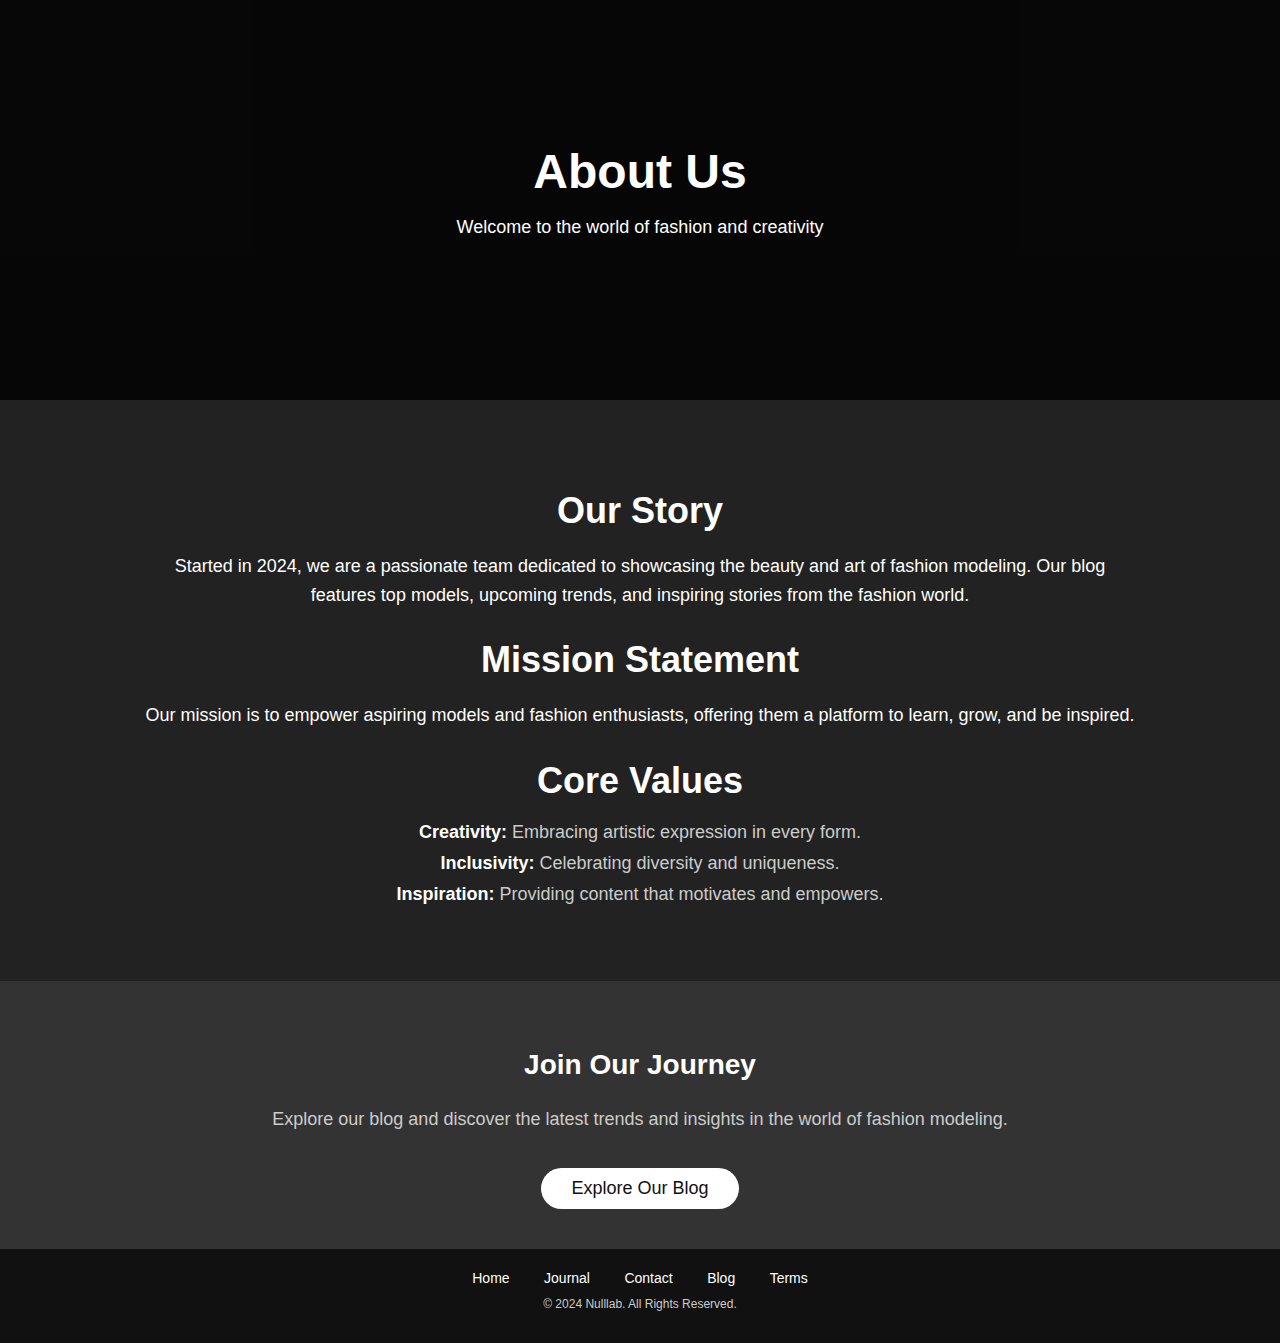
==== about.html @ 3890a97d "bruh" ====
<!DOCTYPE html>
<html lang="en">
<head>
    <meta charset="UTF-8">
    <meta name="viewport" content="width=device-width, initial-scale=1.0">
    <title>About Us</title>
    <link rel="stylesheet" href="style.css">
</head>
<body>
    <header class="hero-about">
        <div class="overlay"></div>
        <div class="hero-content">
            <h1>About Us</h1>
            <p>Welcome to the world of fashion and creativity</p>
        </div>
    </header>

    <section class="about-content">
        <div class="container">
            <h2>Our Story</h2>
            <p>Started in 2024, we are a passionate team dedicated to showcasing the beauty and art of fashion modeling. Our blog features top models, upcoming trends, and inspiring stories from the fashion world.</p>

            <h2>Mission Statement</h2>
            <p>Our mission is to empower aspiring models and fashion enthusiasts, offering them a platform to learn, grow, and be inspired.</p>

            <h2>Core Values</h2>
            <ul>
                <li><strong>Creativity:</strong> Embracing artistic expression in every form.</li>
                <li><strong>Inclusivity:</strong> Celebrating diversity and uniqueness.</li>
                <li><strong>Inspiration:</strong> Providing content that motivates and empowers.</li>
            </ul>
        </div>
    </section>

    <section class="about-cta">
        <div class="cta-content">
            <h3>Join Our Journey</h3>
            <p>Explore our blog and discover the latest trends and insights in the world of fashion modeling.</p>
            <a href="#" class="cta-button">Explore Our Blog</a>
        </div>
    </section>

    <footer>
        <div class="footer-content">
            <nav>
                <a href="index.html">Home</a>
                <a href="journal.html">Journal</a>
                <a href="#">Contact</a>
                <a href="#">Blog</a>
                <a href="#">Terms</a>
            </nav>
            <p>&copy; 2024 Nulllab. All Rights Reserved.</p>
        </div>
    </footer>
</body>
</html>
---- style.css ----
body {
    font-family: 'Montserrat', sans-serif;
    margin: 0;
    background-color: #111;
    color: #fff;
}

.hero-about {
    position: relative;
    background: url('https://images.pexels.com/photos/13464942/pexels-photo-13464942.jpeg?auto=compress&cs=tinysrgb&w=1260&h=750&dpr=1') no-repeat center center/cover;
    height: 400px;
    display: flex;
    justify-content: center;
    align-items: center;
    text-align: center;
}

.hero-about .overlay {
    position: absolute;
    top: 0;
    left: 0;
    width: 100%;
    height: 100%;
    background: rgba(0, 0, 0, 0.6);
}

.hero-about .hero-content {
    z-index: 2;
}

.hero-about h1 {
    font-size: 48px;
    color: #ffffff;
    margin: 0;
}

.hero-about p {
    font-size: 18px;
    color: #fff;
}

.about-content {
    padding: 60px 20px;
    background-color: #222;
}

.about-content .container {
    max-width: 1000px;
    margin: 0 auto;
    text-align: center;
}

.about-content h2 {
    font-size: 36px;
    color: #ffffff;
    margin-bottom: 20px;
}

.about-content p {
    font-size: 18px;
    line-height: 1.6;
}

.about-content ul {
    list-style: none;
    padding: 0;
    margin-top: 20px;
}

.about-content ul li {
    font-size: 18px;
    margin: 10px 0;
    color: #ccc;
}

.about-content ul li strong {
    color: #ffffff;
}

.about-cta {
    padding: 40px 20px;
    background-color: #333;
    text-align: center;
}

.about-cta .cta-content {
    max-width: 800px;
    margin: 0 auto;
}

.about-cta h3 {
    font-size: 28px;
    color: #ffffff;
}

.about-cta p {
    font-size: 18px;
    color: #ccc;
}

.about-cta .cta-button {
    margin-top: 20px;
    display: inline-block;
    padding: 10px 30px;
    color: #111;
    background-color: #ffffff;
    border: none;
    border-radius: 30px;
    text-decoration: none;
    font-size: 18px;
    transition: background-color 0.3s ease;
}

.about-cta .cta-button:hover {
    background-color: #ffffff;
}

footer {
    padding: 20px;
    background-color: #111;
    text-align: center;
}

footer nav a {
    margin: 0 15px;
    color: #fff;
    text-decoration: none;
    font-size: 14px;
}

footer p {
    margin-top: 10px;
    font-size: 12px;
    color: #ccc;
}
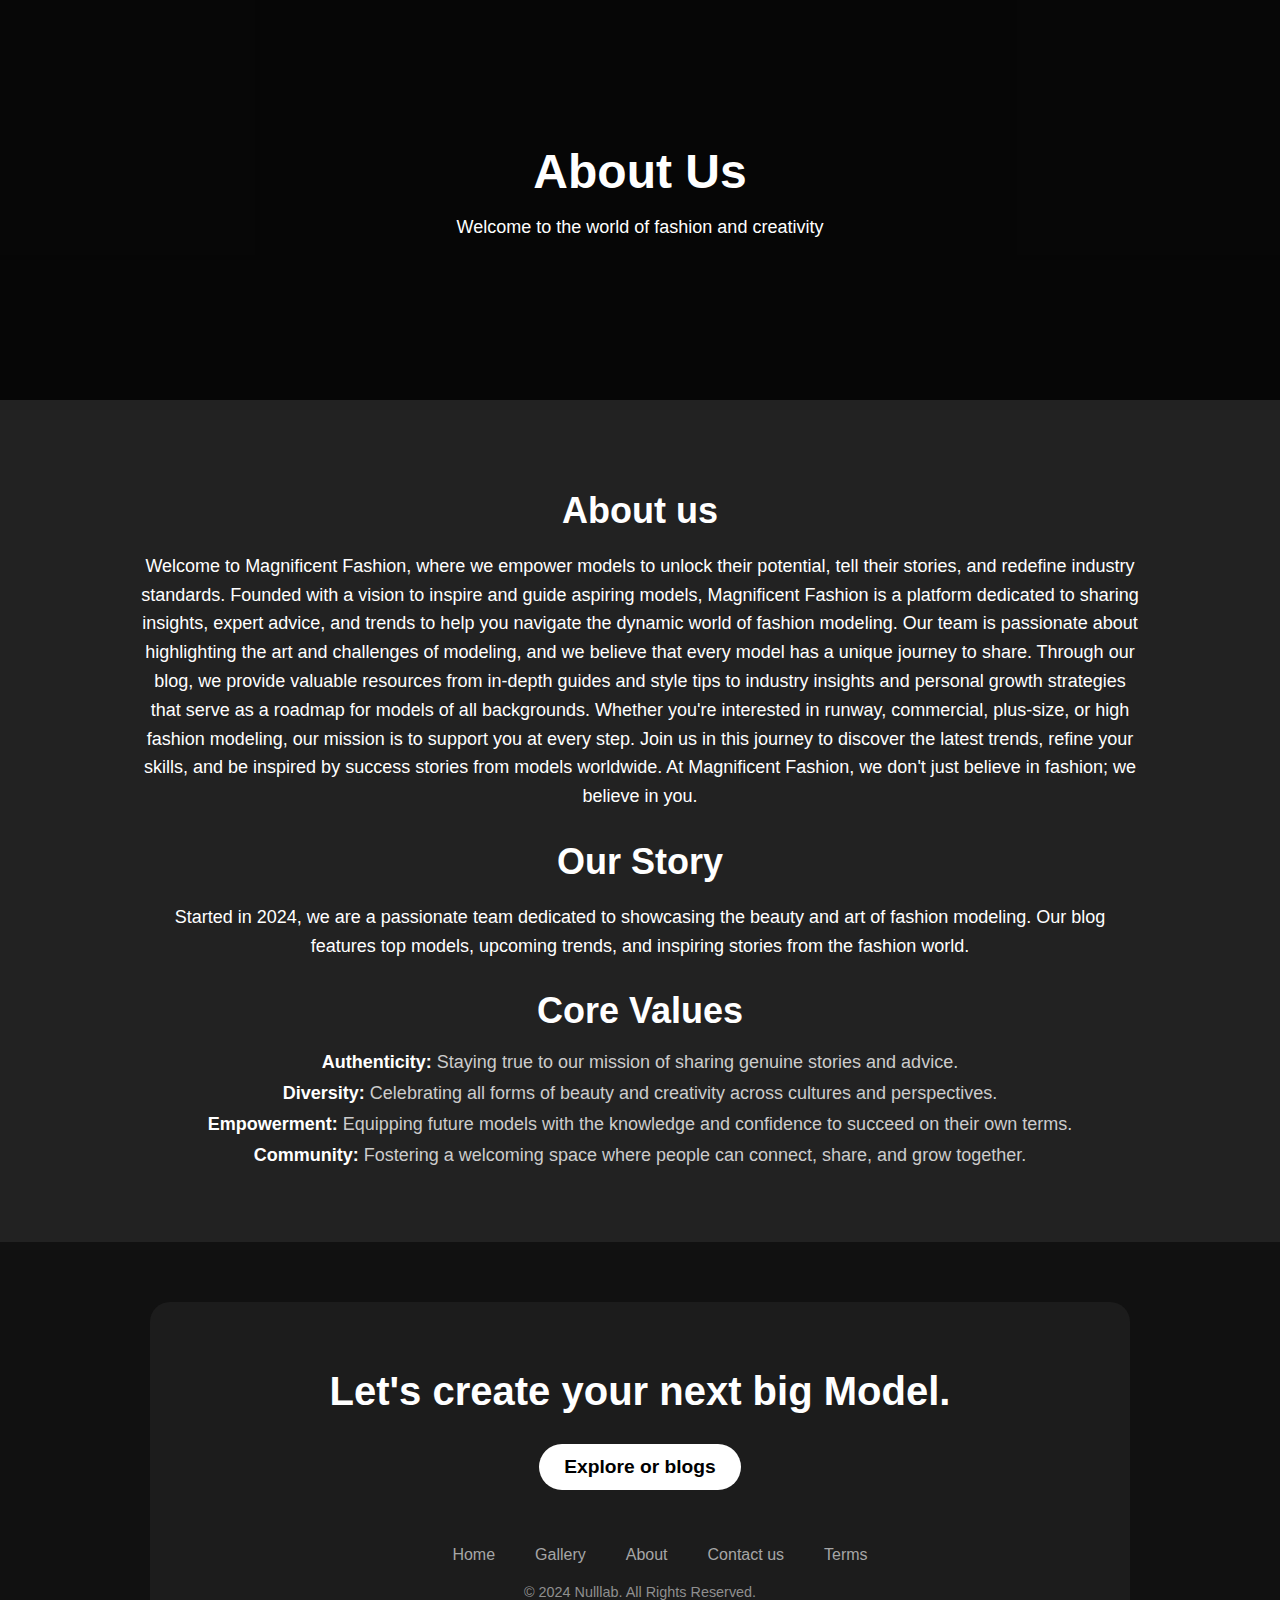
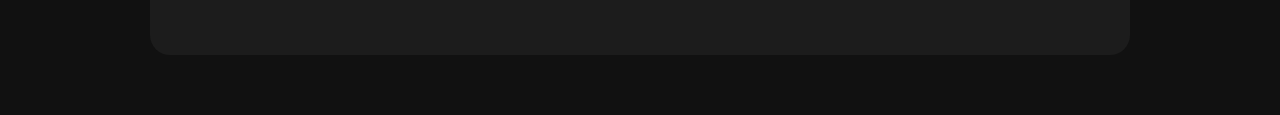
==== commit b4299249: "Add remaining files" ====
--- a/about.html
+++ b/about.html
@@ -4,7 +4,158 @@
     <meta charset="UTF-8">
     <meta name="viewport" content="width=device-width, initial-scale=1.0">
     <title>About Us</title>
-    <link rel="stylesheet" href="style.css">
+    <style>
+        body {
+    font-family: '', sans-serif;
+    margin: 0;
+    background-color: #111;
+    color: #fff;
+}
+
+.hero-about {
+    position: relative;
+    background: url('https://images.pexels.com/photos/13464942/pexels-photo-13464942.jpeg?auto=compress&cs=tinysrgb&w=1260&h=750&dpr=1') no-repeat center center/cover;
+    height: 400px;
+    display: flex;
+    justify-content: center;
+    align-items: center;
+    text-align: center;
+}
+
+.hero-about .overlay {
+    position: absolute;
+    top: 0;
+    left: 0;
+    width: 100%;
+    height: 100%;
+    background: rgba(0, 0, 0, 0.6);
+}
+
+.hero-about .hero-content {
+    z-index: 2;
+}
+
+.hero-about h1 {
+    font-size: 48px;
+    color: #ffffff;
+    margin: 0;
+}
+
+.hero-about p {
+    font-size: 18px;
+    color: #fff;
+}
+
+.about-content {
+    padding: 60px 20px;
+    background-color: #222;
+}
+
+.about-content .container {
+    max-width: 1000px;
+    margin: 0 auto;
+    text-align: center;
+}
+
+.about-content h2 {
+    font-size: 36px;
+    color: #ffffff;
+    margin-bottom: 20px;
+}
+
+.about-content p {
+    font-size: 18px;
+    line-height: 1.6;
+}
+
+.about-content ul {
+    list-style: none;
+    padding: 0;
+    margin-top: 20px;
+}
+
+.about-content ul li {
+    font-size: 18px;
+    margin: 10px 0;
+    color: #ccc;
+}
+
+.about-content ul li strong {
+    color: #ffffff;
+}
+
+footer {
+    background-color: #111;
+    padding: 60px 20px;
+    display: flex;
+    justify-content: center;
+    align-items: center;
+}
+
+.footer-card {
+    background-color: #1c1c1c;
+    padding: 40px;
+    border-radius: 20px;
+    text-align: center;
+    width: 100%;
+    max-width: 900px;
+    color: #fff;
+}
+
+.footer-card h1 {
+    font-size: 2.5rem;
+    font-weight: 700;
+    margin-bottom: 30px;
+}
+
+.schedule-call {
+    display: inline-block;
+    background-color: #fff;
+    color: #000;
+    padding: 12px 25px;
+    border-radius: 50px;
+    font-size: 1.2rem;
+    text-decoration: none;
+    font-weight: bold;
+    margin-bottom: 40px;
+    transition: background-color 0.3s ease, color 0.3s ease;
+}
+
+.schedule-call:hover {
+    background-color: #111;
+    color: #fff;
+}
+
+.footer-nav ul {
+    list-style: none;
+    display: flex;
+    justify-content: center;
+    gap: 40px;
+    margin-bottom: 20px;
+}
+
+.footer-nav ul li {
+    margin: 0;
+}
+
+.footer-nav ul li a {
+    color: #a6a6a6;
+    text-decoration: none;
+    font-size: 1rem;
+    transition: color 0.3s ease;
+}
+
+.footer-nav ul li a:hover {
+    color: #ffffff;
+}
+
+.footer-credits {
+    font-size: 0.9rem;
+    color: #8f8f8f;
+    text-align: center;
+}
+
+    </style>
 </head>
 <body>
     <header class="hero-about">
@@ -17,39 +168,41 @@
 
     <section class="about-content">
         <div class="container">
+            <h2>About us</h2>
+            <p>Welcome to Magnificent Fashion, where we empower models to unlock their potential, tell their stories, and redefine industry standards. Founded with a vision to inspire and guide aspiring models, Magnificent Fashion is a platform dedicated to sharing insights, expert advice, and trends to help you navigate the dynamic world of fashion modeling.
+            Our team is passionate about highlighting the art and challenges of modeling, and we believe that every model has a unique journey to share. Through our blog, we provide valuable resources from in-depth guides and style tips to industry insights and personal growth strategies that serve as a roadmap for models of all backgrounds.
+            Whether you're interested in runway, commercial, plus-size, or high fashion modeling, our mission is to support you at every step. Join us in this journey to discover the latest trends, refine your skills, and be inspired by success stories from models worldwide. At Magnificent Fashion, we don't just believe in fashion; we believe in you.</p>
+            
+            
             <h2>Our Story</h2>
             <p>Started in 2024, we are a passionate team dedicated to showcasing the beauty and art of fashion modeling. Our blog features top models, upcoming trends, and inspiring stories from the fashion world.</p>
-
-            <h2>Mission Statement</h2>
-            <p>Our mission is to empower aspiring models and fashion enthusiasts, offering them a platform to learn, grow, and be inspired.</p>
-
+        
             <h2>Core Values</h2>
             <ul>
-                <li><strong>Creativity:</strong> Embracing artistic expression in every form.</li>
-                <li><strong>Inclusivity:</strong> Celebrating diversity and uniqueness.</li>
-                <li><strong>Inspiration:</strong> Providing content that motivates and empowers.</li>
+                <li><strong>Authenticity:</strong> Staying true to our mission of sharing genuine stories and advice.</li>
+                <li><strong>Diversity:</strong> Celebrating all forms of beauty and creativity across cultures and perspectives.</li>
+                <li><strong>Empowerment:</strong> Equipping future models with the knowledge and confidence to succeed on their own terms.</li>
+                <li><strong>Community:</strong> Fostering a welcoming space where people can connect, share, and grow together.</li>
             </ul>
         </div>
     </section>
 
-    <section class="about-cta">
-        <div class="cta-content">
-            <h3>Join Our Journey</h3>
-            <p>Explore our blog and discover the latest trends and insights in the world of fashion modeling.</p>
-            <a href="#" class="cta-button">Explore Our Blog</a>
-        </div>
-    </section>
-
     <footer>
-        <div class="footer-content">
-            <nav>
-                <a href="index.html">Home</a>
-                <a href="journal.html">Journal</a>
-                <a href="#">Contact</a>
-                <a href="#">Blog</a>
-                <a href="#">Terms</a>
+        <div class="footer-card">
+            <h1>Let's create your next big Model.</h1>
+            <a href="blog1.html" class="schedule-call">Explore or blogs</a>
+            
+            <nav class="footer-nav">
+                <ul>
+                    <li><a href="index.html">Home</a></li>
+                    <li><a href="gallery.html">Gallery</a></li>
+                    <li><a href="about.html">About</a></li>
+                    <li><a href="contact.html">Contact us</a></li>
+                    <li><a href="terms.html">Terms</a></li>
+                </ul>
             </nav>
-            <p>&copy; 2024 Nulllab. All Rights Reserved.</p>
+            
+            <p class="footer-credits">&copy; 2024 Nulllab. All Rights Reserved.</p>
         </div>
     </footer>
 </body>
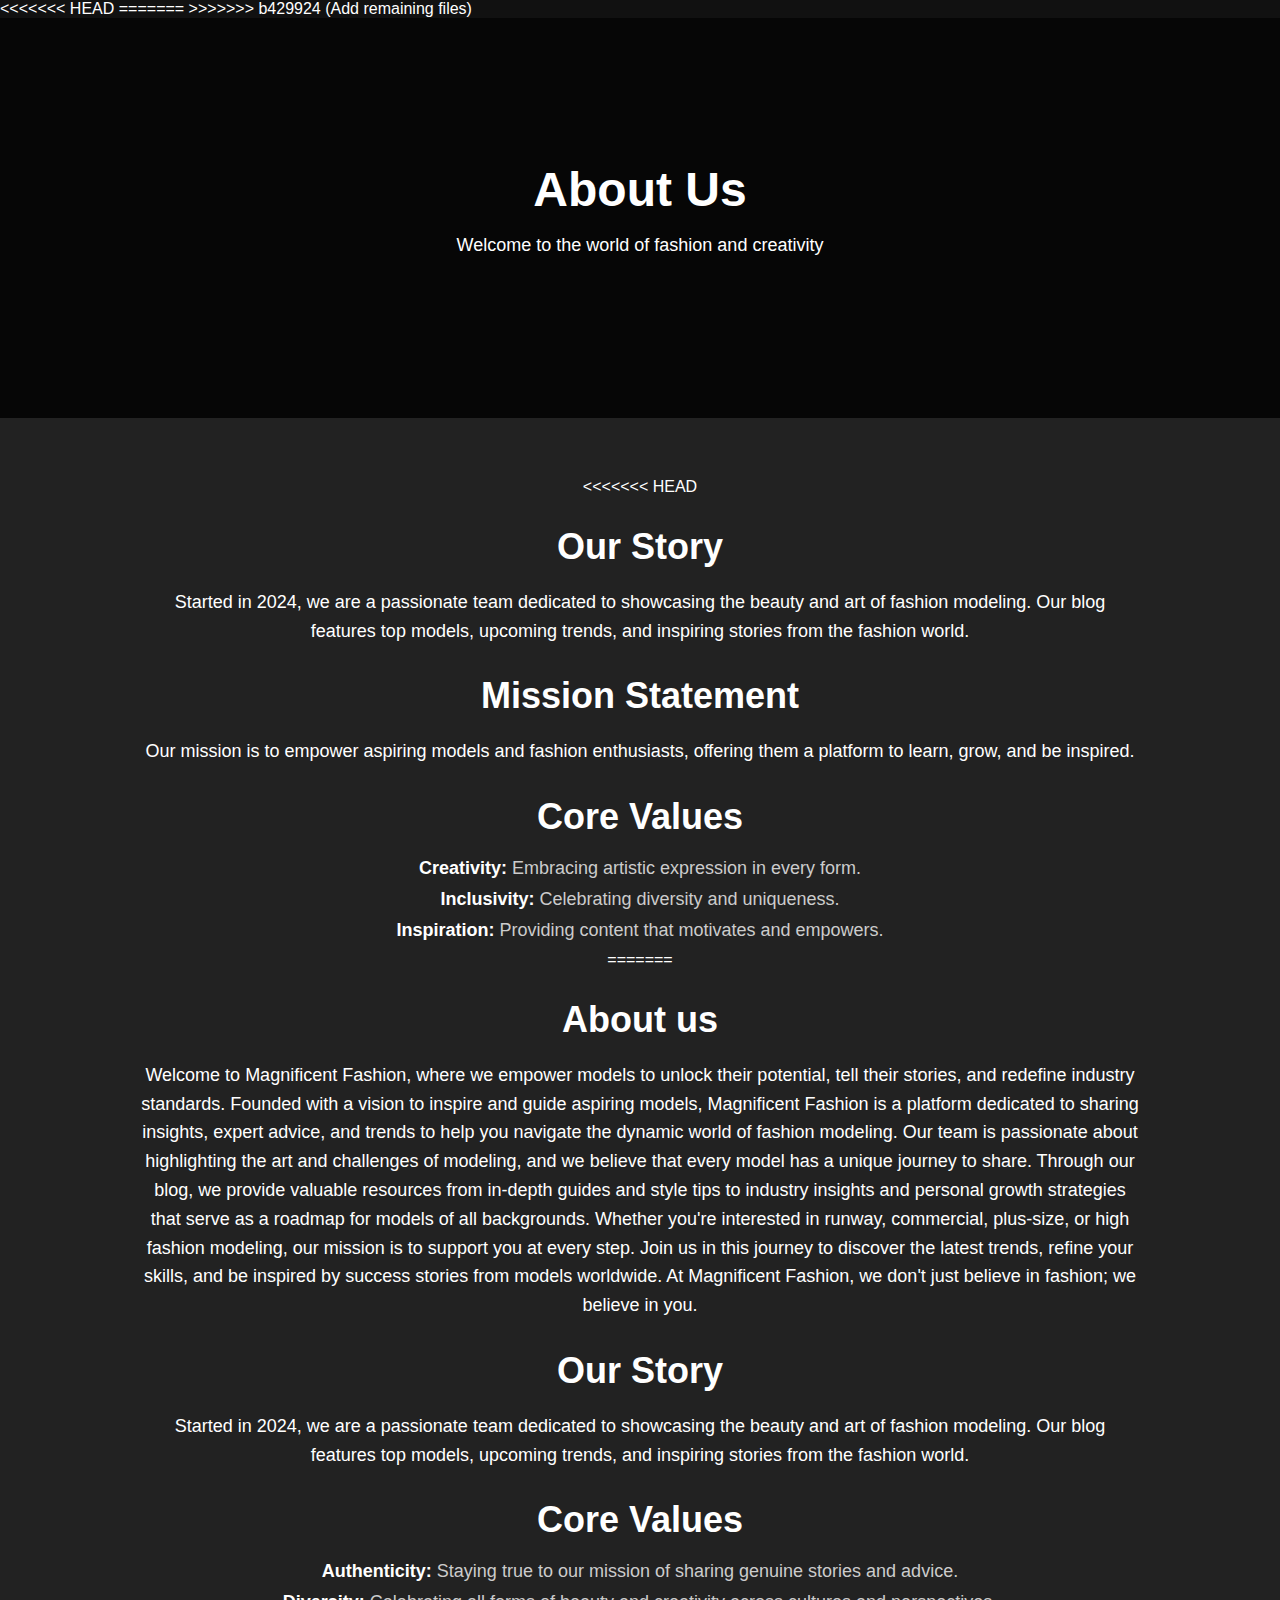
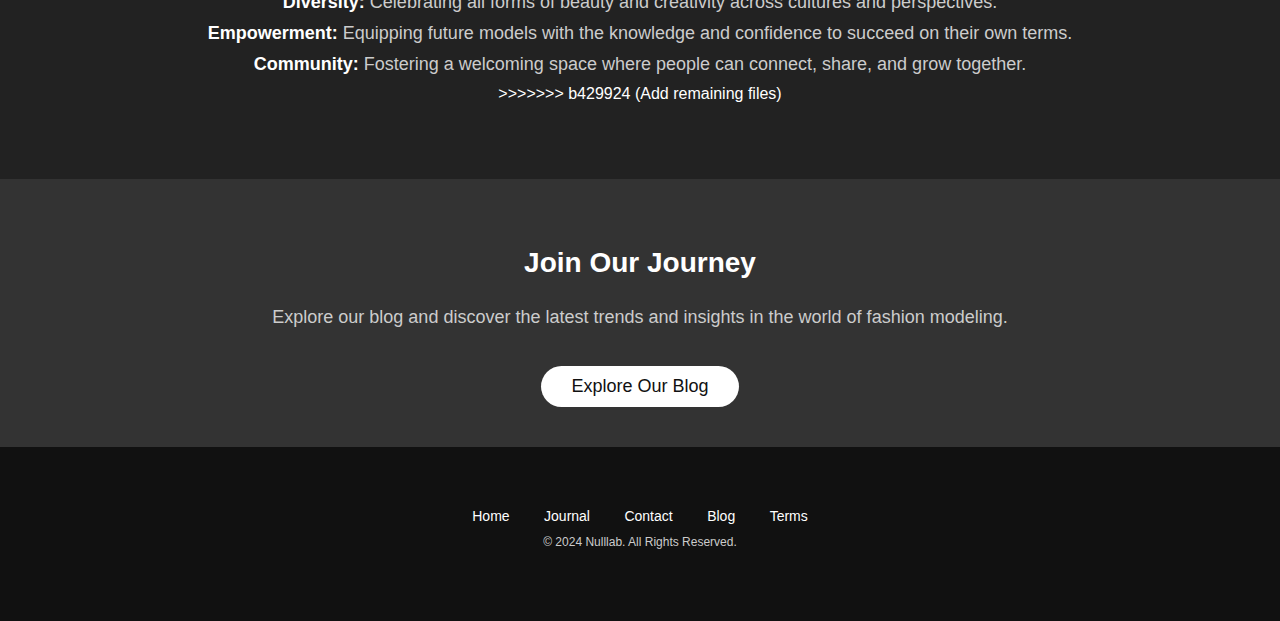
==== commit c6cf8d0c: "first" ====
--- a/about.html
+++ b/about.html
@@ -4,6 +4,9 @@
     <meta charset="UTF-8">
     <meta name="viewport" content="width=device-width, initial-scale=1.0">
     <title>About Us</title>
+<<<<<<< HEAD
+    <link rel="stylesheet" href="style.css">
+=======
     <style>
         body {
     font-family: '', sans-serif;
@@ -156,6 +159,7 @@
 }
 
     </style>
+>>>>>>> b429924 (Add remaining files)
 </head>
 <body>
     <header class="hero-about">
@@ -168,6 +172,19 @@
 
     <section class="about-content">
         <div class="container">
+<<<<<<< HEAD
+            <h2>Our Story</h2>
+            <p>Started in 2024, we are a passionate team dedicated to showcasing the beauty and art of fashion modeling. Our blog features top models, upcoming trends, and inspiring stories from the fashion world.</p>
+
+            <h2>Mission Statement</h2>
+            <p>Our mission is to empower aspiring models and fashion enthusiasts, offering them a platform to learn, grow, and be inspired.</p>
+
+            <h2>Core Values</h2>
+            <ul>
+                <li><strong>Creativity:</strong> Embracing artistic expression in every form.</li>
+                <li><strong>Inclusivity:</strong> Celebrating diversity and uniqueness.</li>
+                <li><strong>Inspiration:</strong> Providing content that motivates and empowers.</li>
+=======
             <h2>About us</h2>
             <p>Welcome to Magnificent Fashion, where we empower models to unlock their potential, tell their stories, and redefine industry standards. Founded with a vision to inspire and guide aspiring models, Magnificent Fashion is a platform dedicated to sharing insights, expert advice, and trends to help you navigate the dynamic world of fashion modeling.
             Our team is passionate about highlighting the art and challenges of modeling, and we believe that every model has a unique journey to share. Through our blog, we provide valuable resources from in-depth guides and style tips to industry insights and personal growth strategies that serve as a roadmap for models of all backgrounds.
@@ -183,26 +200,29 @@
                 <li><strong>Diversity:</strong> Celebrating all forms of beauty and creativity across cultures and perspectives.</li>
                 <li><strong>Empowerment:</strong> Equipping future models with the knowledge and confidence to succeed on their own terms.</li>
                 <li><strong>Community:</strong> Fostering a welcoming space where people can connect, share, and grow together.</li>
+>>>>>>> b429924 (Add remaining files)
             </ul>
         </div>
     </section>
 
+    <section class="about-cta">
+        <div class="cta-content">
+            <h3>Join Our Journey</h3>
+            <p>Explore our blog and discover the latest trends and insights in the world of fashion modeling.</p>
+            <a href="#" class="cta-button">Explore Our Blog</a>
+        </div>
+    </section>
+
     <footer>
-        <div class="footer-card">
-            <h1>Let's create your next big Model.</h1>
-            <a href="blog1.html" class="schedule-call">Explore or blogs</a>
-            
-            <nav class="footer-nav">
-                <ul>
-                    <li><a href="index.html">Home</a></li>
-                    <li><a href="gallery.html">Gallery</a></li>
-                    <li><a href="about.html">About</a></li>
-                    <li><a href="contact.html">Contact us</a></li>
-                    <li><a href="terms.html">Terms</a></li>
-                </ul>
+        <div class="footer-content">
+            <nav>
+                <a href="index.html">Home</a>
+                <a href="journal.html">Journal</a>
+                <a href="#">Contact</a>
+                <a href="#">Blog</a>
+                <a href="#">Terms</a>
             </nav>
-            
-            <p class="footer-credits">&copy; 2024 Nulllab. All Rights Reserved.</p>
+            <p>&copy; 2024 Nulllab. All Rights Reserved.</p>
         </div>
     </footer>
 </body>
--- a/style.css
+++ b/style.css
@@ -0,0 +1,135 @@
+body {
+    font-family: 'Montserrat', sans-serif;
+    margin: 0;
+    background-color: #111;
+    color: #fff;
+}
+
+.hero-about {
+    position: relative;
+    background: url('https://images.pexels.com/photos/13464942/pexels-photo-13464942.jpeg?auto=compress&cs=tinysrgb&w=1260&h=750&dpr=1') no-repeat center center/cover;
+    height: 400px;
+    display: flex;
+    justify-content: center;
+    align-items: center;
+    text-align: center;
+}
+
+.hero-about .overlay {
+    position: absolute;
+    top: 0;
+    left: 0;
+    width: 100%;
+    height: 100%;
+    background: rgba(0, 0, 0, 0.6);
+}
+
+.hero-about .hero-content {
+    z-index: 2;
+}
+
+.hero-about h1 {
+    font-size: 48px;
+    color: #ffffff;
+    margin: 0;
+}
+
+.hero-about p {
+    font-size: 18px;
+    color: #fff;
+}
+
+.about-content {
+    padding: 60px 20px;
+    background-color: #222;
+}
+
+.about-content .container {
+    max-width: 1000px;
+    margin: 0 auto;
+    text-align: center;
+}
+
+.about-content h2 {
+    font-size: 36px;
+    color: #ffffff;
+    margin-bottom: 20px;
+}
+
+.about-content p {
+    font-size: 18px;
+    line-height: 1.6;
+}
+
+.about-content ul {
+    list-style: none;
+    padding: 0;
+    margin-top: 20px;
+}
+
+.about-content ul li {
+    font-size: 18px;
+    margin: 10px 0;
+    color: #ccc;
+}
+
+.about-content ul li strong {
+    color: #ffffff;
+}
+
+.about-cta {
+    padding: 40px 20px;
+    background-color: #333;
+    text-align: center;
+}
+
+.about-cta .cta-content {
+    max-width: 800px;
+    margin: 0 auto;
+}
+
+.about-cta h3 {
+    font-size: 28px;
+    color: #ffffff;
+}
+
+.about-cta p {
+    font-size: 18px;
+    color: #ccc;
+}
+
+.about-cta .cta-button {
+    margin-top: 20px;
+    display: inline-block;
+    padding: 10px 30px;
+    color: #111;
+    background-color: #ffffff;
+    border: none;
+    border-radius: 30px;
+    text-decoration: none;
+    font-size: 18px;
+    transition: background-color 0.3s ease;
+}
+
+.about-cta .cta-button:hover {
+    background-color: #ffffff;
+}
+
+footer {
+    padding: 20px;
+    background-color: #111;
+    text-align: center;
+}
+
+footer nav a {
+    margin: 0 15px;
+    color: #fff;
+    text-decoration: none;
+    font-size: 14px;
+}
+
+footer p {
+    margin-top: 10px;
+    font-size: 12px;
+    color: #ccc;
+}
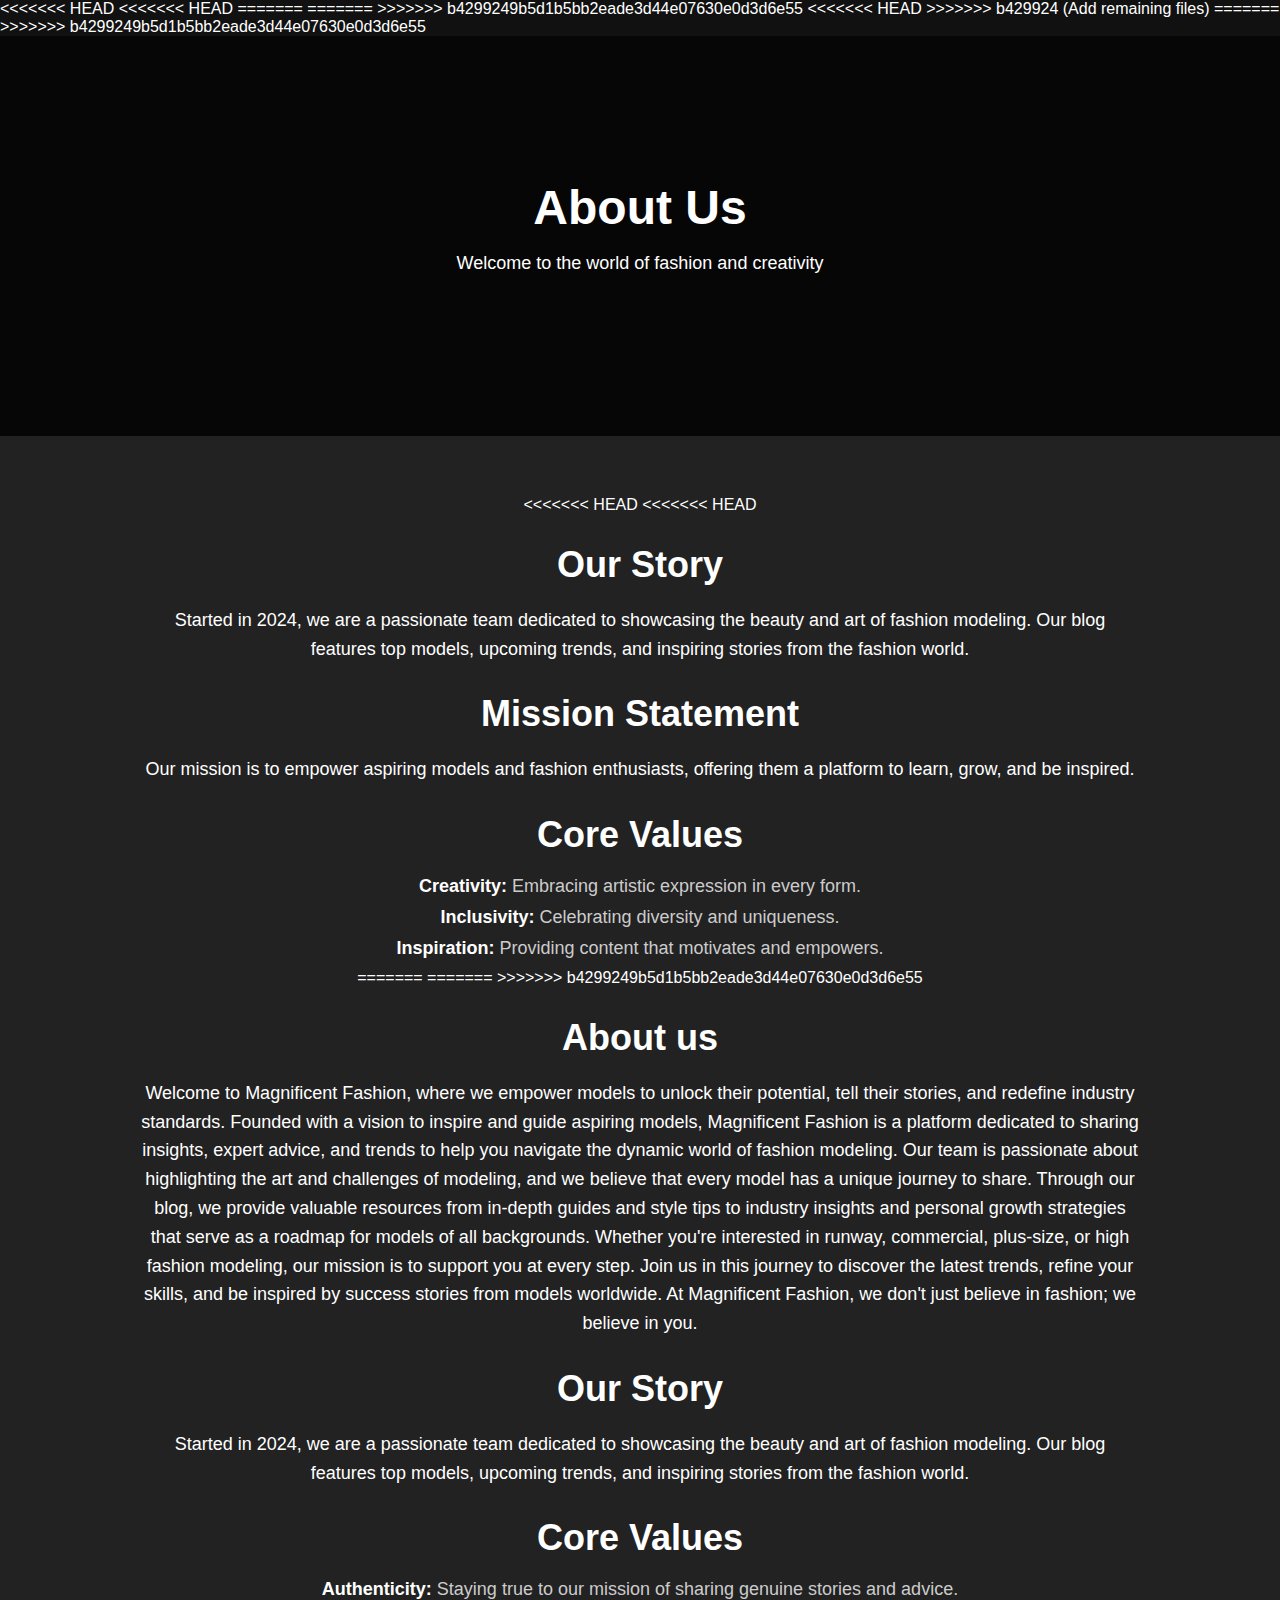
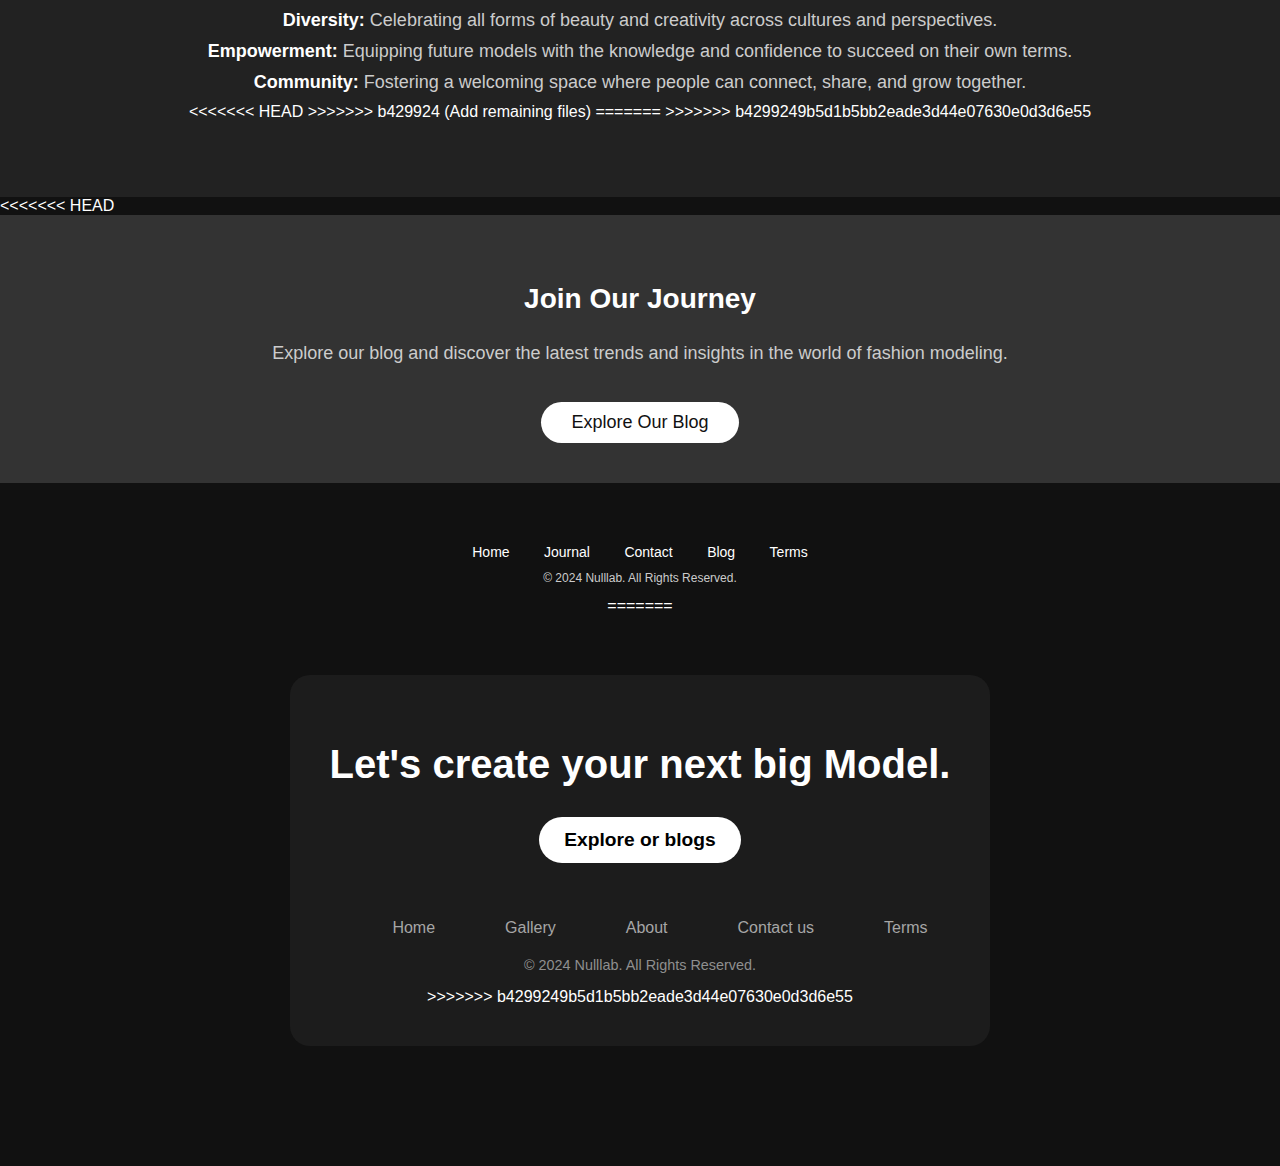
==== commit ea1b549d: "Merge branch 'main' of https://github.com/Goodguydante/magnificent-fashions" ====
--- a/about.html
+++ b/about.html
@@ -5,8 +5,11 @@
     <meta name="viewport" content="width=device-width, initial-scale=1.0">
     <title>About Us</title>
 <<<<<<< HEAD
+<<<<<<< HEAD
     <link rel="stylesheet" href="style.css">
 =======
+=======
+>>>>>>> b4299249b5d1b5bb2eade3d44e07630e0d3d6e55
     <style>
         body {
     font-family: '', sans-serif;
@@ -159,7 +162,10 @@
 }
 
     </style>
+<<<<<<< HEAD
 >>>>>>> b429924 (Add remaining files)
+=======
+>>>>>>> b4299249b5d1b5bb2eade3d44e07630e0d3d6e55
 </head>
 <body>
     <header class="hero-about">
@@ -173,6 +179,7 @@
     <section class="about-content">
         <div class="container">
 <<<<<<< HEAD
+<<<<<<< HEAD
             <h2>Our Story</h2>
             <p>Started in 2024, we are a passionate team dedicated to showcasing the beauty and art of fashion modeling. Our blog features top models, upcoming trends, and inspiring stories from the fashion world.</p>
 
@@ -185,6 +192,8 @@
                 <li><strong>Inclusivity:</strong> Celebrating diversity and uniqueness.</li>
                 <li><strong>Inspiration:</strong> Providing content that motivates and empowers.</li>
 =======
+=======
+>>>>>>> b4299249b5d1b5bb2eade3d44e07630e0d3d6e55
             <h2>About us</h2>
             <p>Welcome to Magnificent Fashion, where we empower models to unlock their potential, tell their stories, and redefine industry standards. Founded with a vision to inspire and guide aspiring models, Magnificent Fashion is a platform dedicated to sharing insights, expert advice, and trends to help you navigate the dynamic world of fashion modeling.
             Our team is passionate about highlighting the art and challenges of modeling, and we believe that every model has a unique journey to share. Through our blog, we provide valuable resources from in-depth guides and style tips to industry insights and personal growth strategies that serve as a roadmap for models of all backgrounds.
@@ -200,11 +209,15 @@
                 <li><strong>Diversity:</strong> Celebrating all forms of beauty and creativity across cultures and perspectives.</li>
                 <li><strong>Empowerment:</strong> Equipping future models with the knowledge and confidence to succeed on their own terms.</li>
                 <li><strong>Community:</strong> Fostering a welcoming space where people can connect, share, and grow together.</li>
+<<<<<<< HEAD
 >>>>>>> b429924 (Add remaining files)
+=======
+>>>>>>> b4299249b5d1b5bb2eade3d44e07630e0d3d6e55
             </ul>
         </div>
     </section>
 
+<<<<<<< HEAD
     <section class="about-cta">
         <div class="cta-content">
             <h3>Join Our Journey</h3>
@@ -223,6 +236,24 @@
                 <a href="#">Terms</a>
             </nav>
             <p>&copy; 2024 Nulllab. All Rights Reserved.</p>
+=======
+    <footer>
+        <div class="footer-card">
+            <h1>Let's create your next big Model.</h1>
+            <a href="blog1.html" class="schedule-call">Explore or blogs</a>
+            
+            <nav class="footer-nav">
+                <ul>
+                    <li><a href="index.html">Home</a></li>
+                    <li><a href="gallery.html">Gallery</a></li>
+                    <li><a href="about.html">About</a></li>
+                    <li><a href="contact.html">Contact us</a></li>
+                    <li><a href="terms.html">Terms</a></li>
+                </ul>
+            </nav>
+            
+            <p class="footer-credits">&copy; 2024 Nulllab. All Rights Reserved.</p>
+>>>>>>> b4299249b5d1b5bb2eade3d44e07630e0d3d6e55
         </div>
     </footer>
 </body>
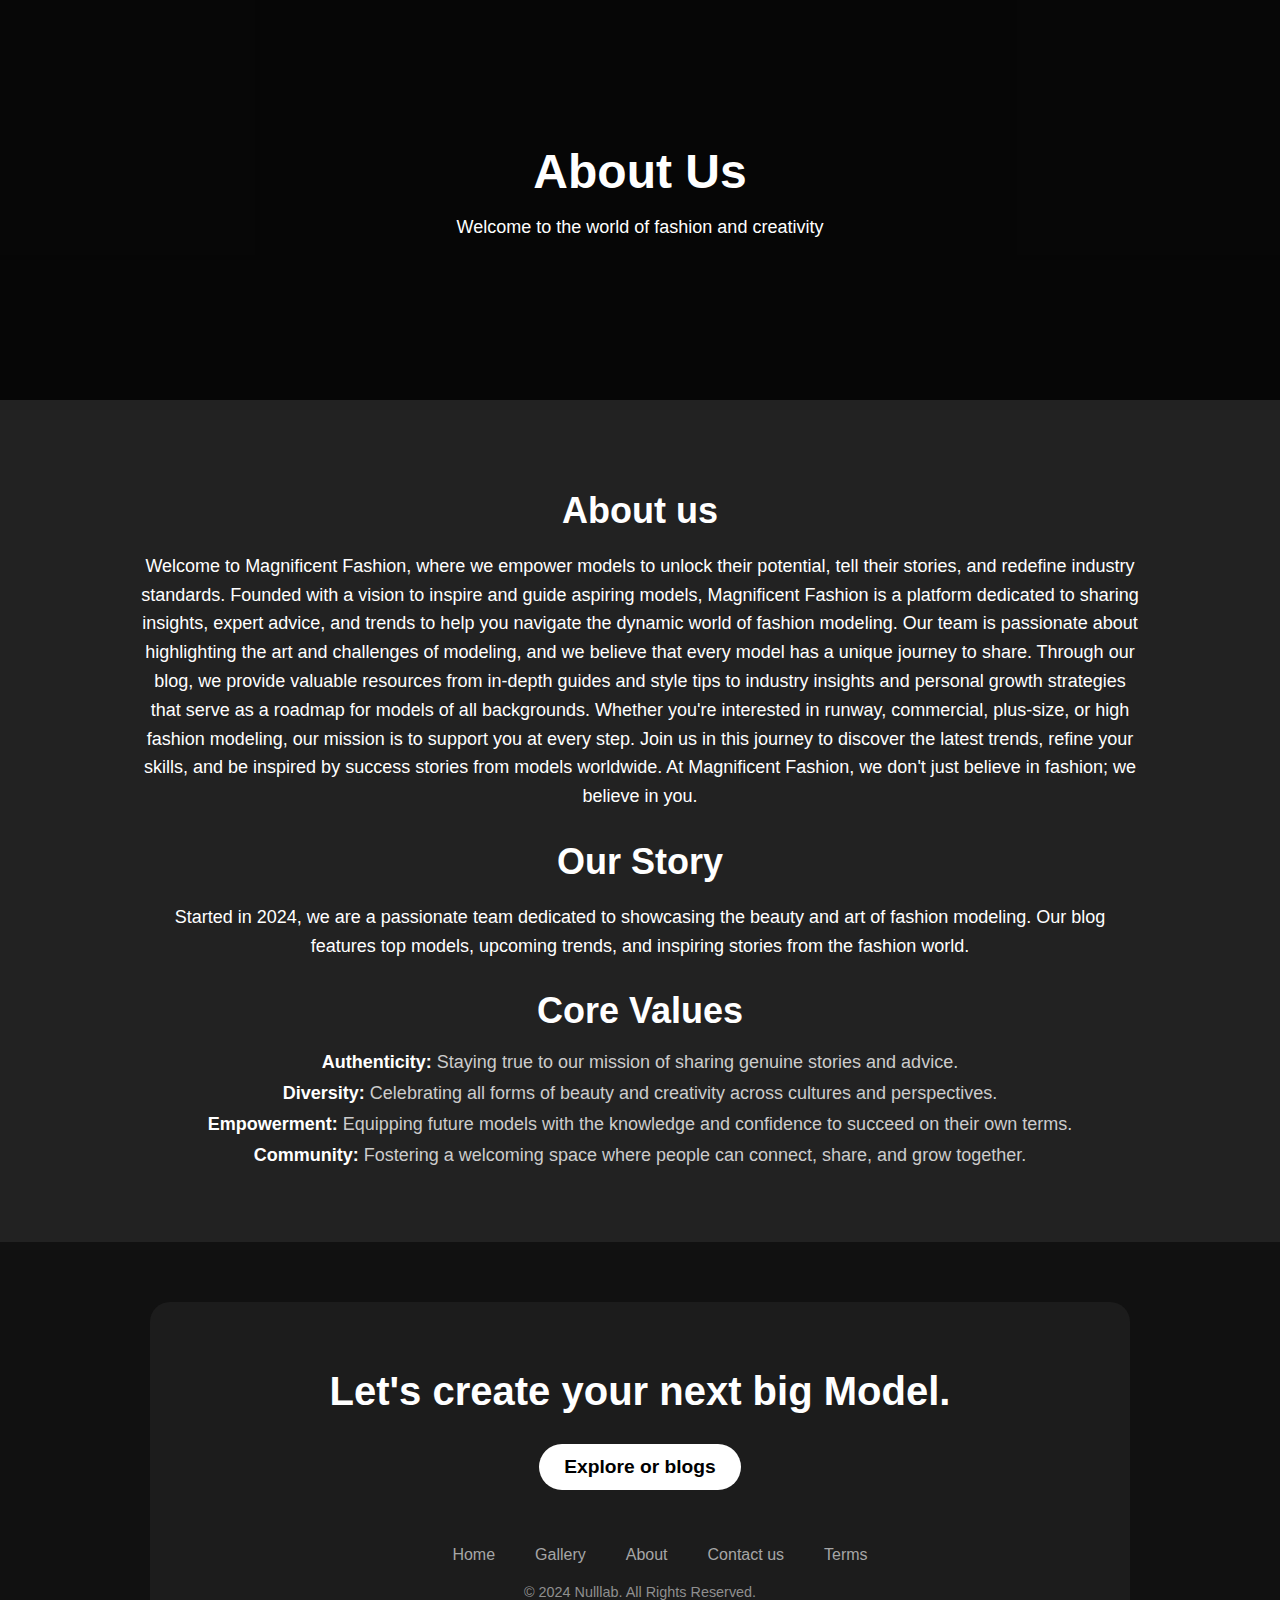
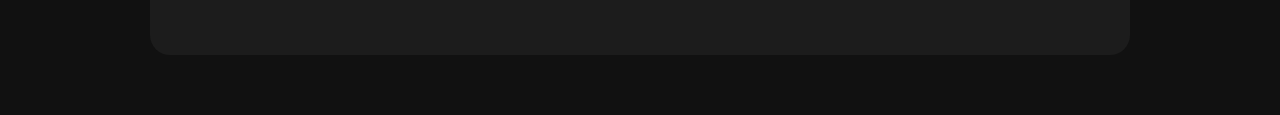
==== commit a0495cfd: "new" ====
--- a/about.html
+++ b/about.html
@@ -4,12 +4,6 @@
     <meta charset="UTF-8">
     <meta name="viewport" content="width=device-width, initial-scale=1.0">
     <title>About Us</title>
-<<<<<<< HEAD
-<<<<<<< HEAD
-    <link rel="stylesheet" href="style.css">
-=======
-=======
->>>>>>> b4299249b5d1b5bb2eade3d44e07630e0d3d6e55
     <style>
         body {
     font-family: '', sans-serif;
@@ -162,10 +156,6 @@
 }
 
     </style>
-<<<<<<< HEAD
->>>>>>> b429924 (Add remaining files)
-=======
->>>>>>> b4299249b5d1b5bb2eade3d44e07630e0d3d6e55
 </head>
 <body>
     <header class="hero-about">
@@ -178,22 +168,6 @@
 
     <section class="about-content">
         <div class="container">
-<<<<<<< HEAD
-<<<<<<< HEAD
-            <h2>Our Story</h2>
-            <p>Started in 2024, we are a passionate team dedicated to showcasing the beauty and art of fashion modeling. Our blog features top models, upcoming trends, and inspiring stories from the fashion world.</p>
-
-            <h2>Mission Statement</h2>
-            <p>Our mission is to empower aspiring models and fashion enthusiasts, offering them a platform to learn, grow, and be inspired.</p>
-
-            <h2>Core Values</h2>
-            <ul>
-                <li><strong>Creativity:</strong> Embracing artistic expression in every form.</li>
-                <li><strong>Inclusivity:</strong> Celebrating diversity and uniqueness.</li>
-                <li><strong>Inspiration:</strong> Providing content that motivates and empowers.</li>
-=======
-=======
->>>>>>> b4299249b5d1b5bb2eade3d44e07630e0d3d6e55
             <h2>About us</h2>
             <p>Welcome to Magnificent Fashion, where we empower models to unlock their potential, tell their stories, and redefine industry standards. Founded with a vision to inspire and guide aspiring models, Magnificent Fashion is a platform dedicated to sharing insights, expert advice, and trends to help you navigate the dynamic world of fashion modeling.
             Our team is passionate about highlighting the art and challenges of modeling, and we believe that every model has a unique journey to share. Through our blog, we provide valuable resources from in-depth guides and style tips to industry insights and personal growth strategies that serve as a roadmap for models of all backgrounds.
@@ -209,34 +183,10 @@
                 <li><strong>Diversity:</strong> Celebrating all forms of beauty and creativity across cultures and perspectives.</li>
                 <li><strong>Empowerment:</strong> Equipping future models with the knowledge and confidence to succeed on their own terms.</li>
                 <li><strong>Community:</strong> Fostering a welcoming space where people can connect, share, and grow together.</li>
-<<<<<<< HEAD
->>>>>>> b429924 (Add remaining files)
-=======
->>>>>>> b4299249b5d1b5bb2eade3d44e07630e0d3d6e55
             </ul>
         </div>
     </section>
 
-<<<<<<< HEAD
-    <section class="about-cta">
-        <div class="cta-content">
-            <h3>Join Our Journey</h3>
-            <p>Explore our blog and discover the latest trends and insights in the world of fashion modeling.</p>
-            <a href="#" class="cta-button">Explore Our Blog</a>
-        </div>
-    </section>
-
-    <footer>
-        <div class="footer-content">
-            <nav>
-                <a href="index.html">Home</a>
-                <a href="journal.html">Journal</a>
-                <a href="#">Contact</a>
-                <a href="#">Blog</a>
-                <a href="#">Terms</a>
-            </nav>
-            <p>&copy; 2024 Nulllab. All Rights Reserved.</p>
-=======
     <footer>
         <div class="footer-card">
             <h1>Let's create your next big Model.</h1>
@@ -253,8 +203,7 @@
             </nav>
             
             <p class="footer-credits">&copy; 2024 Nulllab. All Rights Reserved.</p>
->>>>>>> b4299249b5d1b5bb2eade3d44e07630e0d3d6e55
         </div>
     </footer>
 </body>
-</html>
+</html>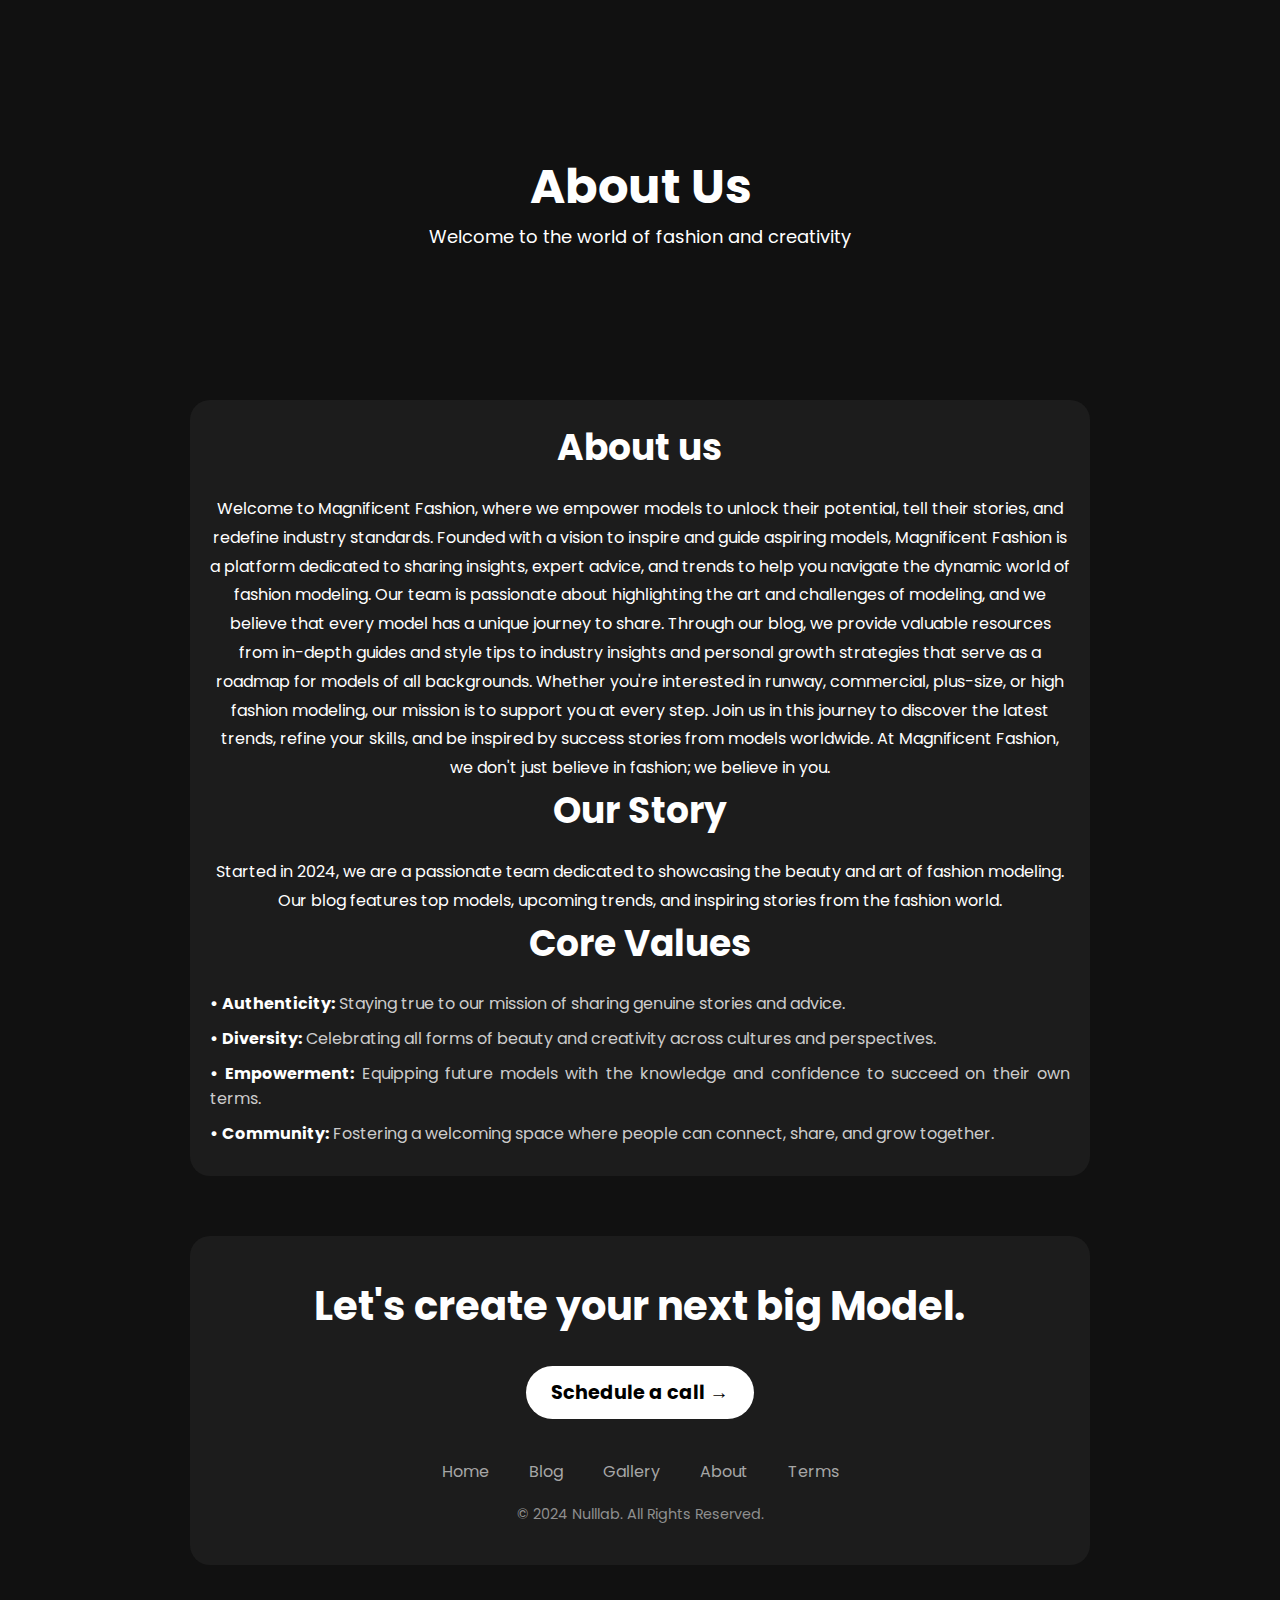
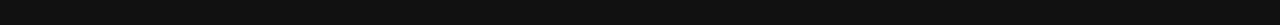
==== commit 572e85e6: "Remove unwanted files from the repository" ====
--- a/about.html
+++ b/about.html
@@ -3,18 +3,28 @@
 <head>
     <meta charset="UTF-8">
     <meta name="viewport" content="width=device-width, initial-scale=1.0">
+    <link href="https://fonts.googleapis.com/css2?family=Poppins:wght@400;600;700&display=swap" rel="stylesheet">
     <title>About Us</title>
     <style>
-        body {
-    font-family: '', sans-serif;
+
+* {
     margin: 0;
+    padding: 0;
+    box-sizing: border-box;
+}
+
+html {
+    scroll-behavior: smooth;
+}
+
+    body {
+    font-family: 'poppins', sans-serif;
     background-color: #111;
     color: #fff;
 }
 
 .hero-about {
     position: relative;
-    background: url('https://images.pexels.com/photos/13464942/pexels-photo-13464942.jpeg?auto=compress&cs=tinysrgb&w=1260&h=750&dpr=1') no-repeat center center/cover;
     height: 400px;
     display: flex;
     justify-content: center;
@@ -26,9 +36,9 @@
     position: absolute;
     top: 0;
     left: 0;
-    width: 100%;
-    height: 100%;
-    background: rgba(0, 0, 0, 0.6);
+    width: 0;
+    height: 0;
+    background: #111;
 }
 
 .hero-about .hero-content {
@@ -47,8 +57,12 @@
 }
 
 .about-content {
-    padding: 60px 20px;
-    background-color: #222;
+    max-width: 900px;
+    margin: 0 auto;
+    padding: 20px;
+    background-color: #1c1c1c;
+    border-radius: 20px;
+    animation: ascend 1s ease-in-out forwards;
 }
 
 .about-content .container {
@@ -64,18 +78,19 @@
 }
 
 .about-content p {
-    font-size: 18px;
-    line-height: 1.6;
+    font-size: 16px;
+    line-height: 1.8;
 }
 
 .about-content ul {
     list-style: none;
     padding: 0;
+    text-align: justify;
     margin-top: 20px;
 }
 
 .about-content ul li {
-    font-size: 18px;
+    font-size: 16px;
     margin: 10px 0;
     color: #ccc;
 }
@@ -106,6 +121,7 @@
     font-size: 2.5rem;
     font-weight: 700;
     margin-bottom: 30px;
+    animation: ascend 1s ease-in-out forwards;
 }
 
 .schedule-call {
@@ -118,6 +134,7 @@
     text-decoration: none;
     font-weight: bold;
     margin-bottom: 40px;
+    animation: ascend 1s ease-in-out forwards;
     transition: background-color 0.3s ease, color 0.3s ease;
 }
 
@@ -152,8 +169,25 @@
 .footer-credits {
     font-size: 0.9rem;
     color: #8f8f8f;
-    text-align: center;
-}
+}
+
+@keyframes ascend {
+    0% {
+        opacity: 0;
+        transform: translateY(50px);
+    }
+    100% {
+        opacity: 1;
+        transform: translateY(0);
+    }
+}
+
+@media (max-width: 768px) {
+.blog-grid {
+  grid-template-columns: 1fr;
+}
+}
+
 
     </style>
 </head>
@@ -179,10 +213,10 @@
         
             <h2>Core Values</h2>
             <ul>
-                <li><strong>Authenticity:</strong> Staying true to our mission of sharing genuine stories and advice.</li>
-                <li><strong>Diversity:</strong> Celebrating all forms of beauty and creativity across cultures and perspectives.</li>
-                <li><strong>Empowerment:</strong> Equipping future models with the knowledge and confidence to succeed on their own terms.</li>
-                <li><strong>Community:</strong> Fostering a welcoming space where people can connect, share, and grow together.</li>
+                <li><strong>&#x2022; Authenticity:</strong> Staying true to our mission of sharing genuine stories and advice.</li>
+                <li><strong>&#x2022; Diversity:</strong> Celebrating all forms of beauty and creativity across cultures and perspectives.</li>
+                <li><strong>&#x2022; Empowerment:</strong> Equipping future models with the knowledge and confidence to succeed on their own terms.</li>
+                <li><strong>&#x2022; Community:</strong> Fostering a welcoming space where people can connect, share, and grow together.</li>
             </ul>
         </div>
     </section>
@@ -190,14 +224,14 @@
     <footer>
         <div class="footer-card">
             <h1>Let's create your next big Model.</h1>
-            <a href="blog1.html" class="schedule-call">Explore or blogs</a>
+            <a href="contact.html" class="schedule-call">Schedule a call →</a>
             
             <nav class="footer-nav">
                 <ul>
                     <li><a href="index.html">Home</a></li>
+                    <li><a href="blog1.html">Blog</a></li>
                     <li><a href="gallery.html">Gallery</a></li>
                     <li><a href="about.html">About</a></li>
-                    <li><a href="contact.html">Contact us</a></li>
                     <li><a href="terms.html">Terms</a></li>
                 </ul>
             </nav>
@@ -205,5 +239,6 @@
             <p class="footer-credits">&copy; 2024 Nulllab. All Rights Reserved.</p>
         </div>
     </footer>
+
 </body>
 </html>